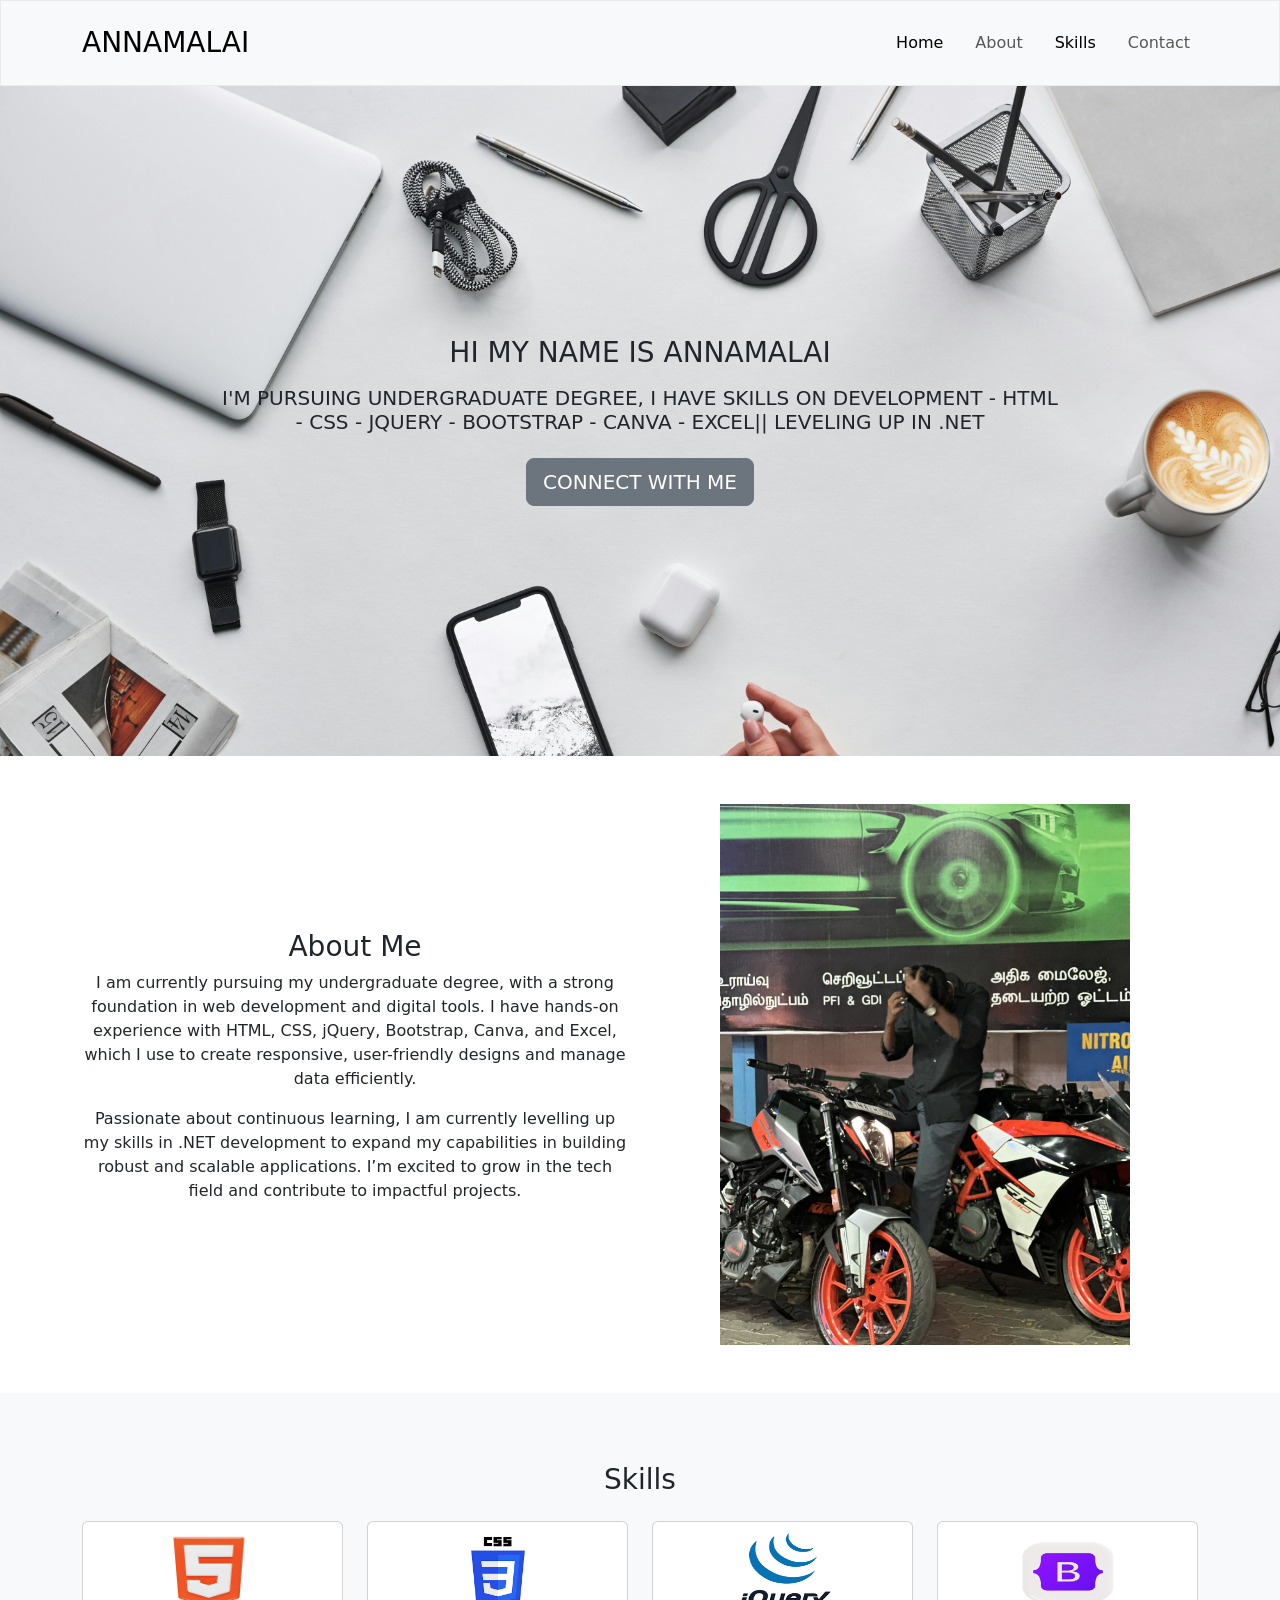
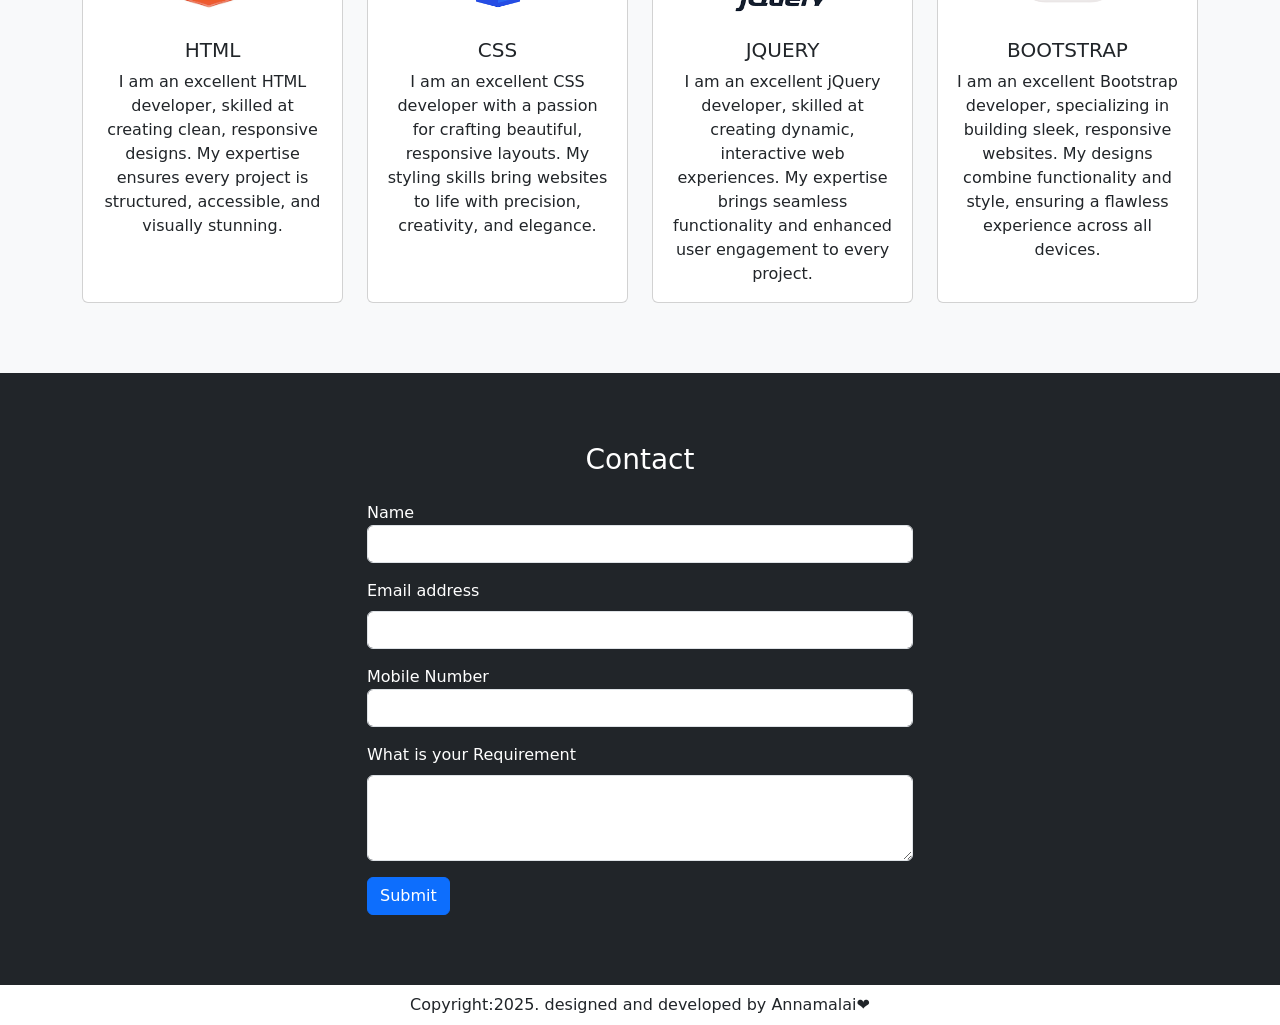
==== index.html @ a0128fda "second commit" ====
<!DOCTYPE html>
<html lang="en">

<head>
    <meta charset="UTF-8">
    <meta name="viewport" content="width=device-width, initial-scale=1.0">
    <title>Annamalai'S Portfolio</title>
    <link href="https://cdn.jsdelivr.net/npm/bootstrap@5.3.5/dist/css/bootstrap.min.css" rel="stylesheet"
        integrity="sha384-SgOJa3DmI69IUzQ2PVdRZhwQ+dy64/BUtbMJw1MZ8t5HZApcHrRKUc4W0kG879m7" crossorigin="anonymous">
    <link href="/css/styles.css" rel="stylesheet">
</head>

<body>
    <nav class="navbar navbar-expand-lg bg-body-tertiary py-3 border border-light-subtle sticky-top ">
        <div class="container">
            <a class="navbar-brand fs-3">ANNAMALAI</a>
            <button class="navbar-toggler" type="button" data-bs-toggle="collapse"
                data-bs-target="#navbarSupportedContent" aria-controls="navbarSupportedContent" aria-expanded="false"
                aria-label="Toggle navigation">
                <span class="navbar-toggler-icon"></span>
            </button>
            <div class="collapse navbar-collapse" id="navbarSupportedContent">
                <ul class="navbar-nav ms-auto mb-2 mb-lg-0 gap-3">
                    <li class="nav-item">
                        <a class="nav-link active" aria-current="page" href="#home">Home</a>
                    </li>
                    <li class="nav-item">
                        <a class="nav-link" href="#about">About</a>
                    </li>
                    <li class="nav-item">
                        <a class="nav-link active" aria-current="page" href="#skills">Skills</a>
                    </li>
                    <li class="nav-item">
                        <a class="nav-link" href="#contact">Contact</a>
                    </li>
                </ul>
            </div>
        </div>
    </nav>
    <section id="home" class=" banner text-center text-uppercase">
        <div class="container">
            <div class="row">
                <div class="col-md-12">
                    <div class="w-75 m-auto">
                        <h1 class="pb-2 fs-3">hi my name is annamalai</h1>
                        <h4 class="pb-3 fs-5"> i'm pursuing undergraduate degree, i have
                            skills on Development - Html - Css - jQuery - Bootstrap - canva - excel|| Leveling
                            up in .net</h4>
                        <a href="https://www.linkedin.com/in/annamalai-rm-b242ab270/" target="_blank"
                            class=" btn btn-secondary btn-lg">Connect With Me</a>
                    </div>
                </div>
            </div>
        </div>
    </section>
    <section id="about" class="py-5">
        <div class="container text-center">
            <div class="row align-items-center">
                <div class="col-md-6">
                    <h3>About Me</h3>
                    <p>I am currently pursuing my undergraduate degree, with a strong foundation in web development and
                        digital tools. I have hands-on experience with HTML, CSS, jQuery, Bootstrap, Canva, and Excel,
                        which I use to create responsive, user-friendly designs and manage data efficiently.</p>

                    <p>Passionate about continuous learning, I am currently levelling up my skills in .NET development
                        to expand my capabilities in building robust and scalable applications. I’m excited to grow in
                        the tech field and contribute to impactful projects.</p>
                </div>
                <div class="col-md-6">
                    <img src="/images/WhatsApp Image 2025-04-30 at 19.03.14 copy 2.jpeg" alt="image" class="image-fluid w-75 h-75">
                </div>
            </div>
        </div>
    </section>
    <section class="bg-body-tertiary secbody" id="skills">
        <div class="container">
            <div class="row">
                <div class="col-md-12 pb-3 ">
                    <h3 class=" text-center">Skills</h3>
                </div>
            </div>
            <div class="row">
                <div class="col-md-3">
                    <div class="card text-center w-100 h-100 ">
                        <img src="/images/html-icon-3d-rendering-illustration-vector copy.jpg"
                            class="card-img-top imagepadding m-auto" alt="...">
                        <div class="card-body">
                            <h5 class="card-title">HTML</h5>
                            <p class="card-text">I am an excellent HTML developer, skilled at creating clean, responsive
                                designs.
                                My expertise ensures every project is structured, accessible, and visually stunning.</p>
                        </div>
                    </div>
                </div>
                <div class="col-md-3">
                    <div class="card text-center w-100 h-100 ">
                        <img src="/images/images7 copy.png" class="card-img-top imagepadding m-auto" alt="...">
                        <div class="card-body">
                            <h5 class="card-title">CSS</h5>
                            <p class="card-text">I am an excellent CSS developer with a passion for crafting beautiful,
                                responsive layouts.
                                My styling skills bring websites to life with precision, creativity, and elegance.</p>
                        </div>
                    </div>
                </div>
                <div class="col-md-3">
                    <div class="card text-center w-100 h-100 ">
                        <img src="/images/images-3 copy.png" class="card-img-top imagepadding m-auto" alt="...">
                        <div class="card-body">
                            <h5 class="card-title">JQUERY</h5>
                            <p class="card-text">I am an excellent jQuery developer, skilled at creating dynamic,
                                interactive web experiences.
                                My expertise brings seamless functionality and enhanced user engagement to every
                                project.</p>
                        </div>
                    </div>
                </div>
                <div class="col-md-3">
                    <div class="card text-center w-100 h-100 ">
                        <img src="/images/bootstrap-programming-transparent-logo-free-png copy.png"
                            class="card-img-top imagepadding m-auto" alt="...">
                        <div class="card-body">
                            <h5 class="card-title">BOOTSTRAP</h5>
                            <p class="card-text">I am an excellent Bootstrap developer, specializing in building sleek,
                                responsive websites.
                                My designs combine functionality and style, ensuring a flawless experience across all
                                devices.</p>
                        </div>
                    </div>
                </div>
            </div>
        </div>
    </section>
    <section id="contact" class="bg-dark text-white secbody">
        <div class="container">
            <div class="row">
                <div class="col-md-12 pb-3 ">
                    <h3 class=" text-center">Contact</h3>
                </div>
            </div>
            <div class="row justify-content-center">
                <div class="col-md-6 ">
                    <form>
                        <div class="mb-3">
                            <label>Name</label>
                            <input type="text" class="form-control" aria-describedby="emailHelp">
                        </div>
                        <div class="mb-3">
                            <label for="exampleInputEmail1" class="form-label">Email address</label>
                            <input type="email" class="form-control" aria-describedby="emailHelp">
                        </div>
                        <div class="mb-3">
                            <label>Mobile Number</label>
                            <input type="number" class="form-control">
                        </div>
                        <div class="mb-3">
                            <label for="exampleFormControlTextarea1" class="form-label">What is your Requirement</label>
                            <textarea class="form-control" rows="3"></textarea>
                        </div>
                        <button type="submit" class=" butt btn btn-primary">Submit</button>
                    </form>
                </div>
            </div>
        </div>
    </section>
    <footer class="py-2">
        <div class="container">
            <div class="row">
                <div class="col-md-12">
                    <p class="text-center mb-0">Copyright:2025. designed and developed by Annamalai❤️</p>
                </div>
            </div>
        </div>
    </footer>
</body>
<script src="https://cdn.jsdelivr.net/npm/bootstrap@5.3.5/dist/js/bootstrap.bundle.min.js"
    integrity="sha384-k6d4wzSIapyDyv1kpU366/PK5hCdSbCRGRCMv+eplOQJWyd1fbcAu9OCUj5zNLiq"
    crossorigin="anonymous"></script>
<script src="https://code.jquery.com/jquery-3.7.1.min.js"
    integrity="sha256-/JqT3SQfawRcv/BIHPThkBvs0OEvtFFmqPF/lYI/Cxo=" crossorigin="anonymous"></script>
<script src="/portfolio/Jquery/port.js"></script>

</html>
---- css/styles.css ----
.banner{
    background-image: url(/images/pexels-fauxels-3183198\ copy.jpg);
    background-size: cover;
    background-repeat: no-repeat;
    padding: 250px 0;
}
.imagepadding{
    width: 150px;
    height: 100px;
}
.secbody{
    padding: 70px 0;
}
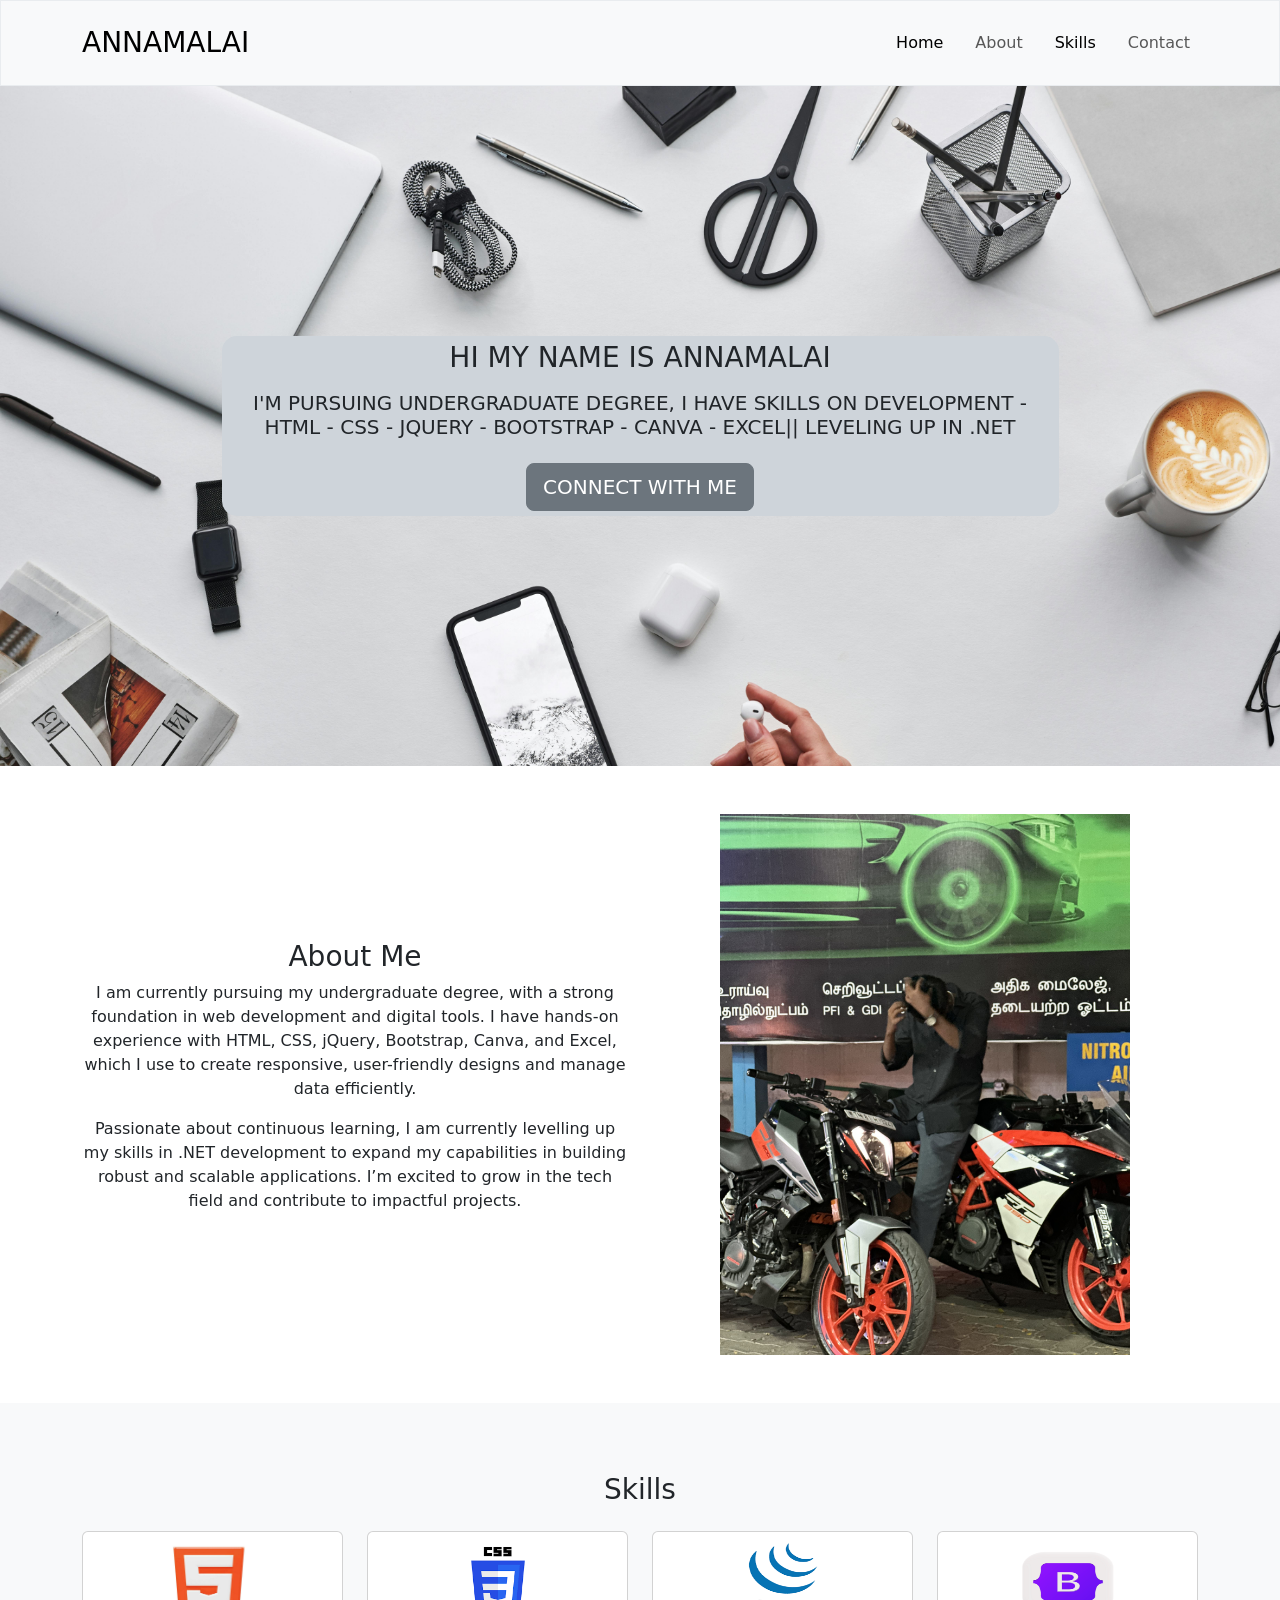
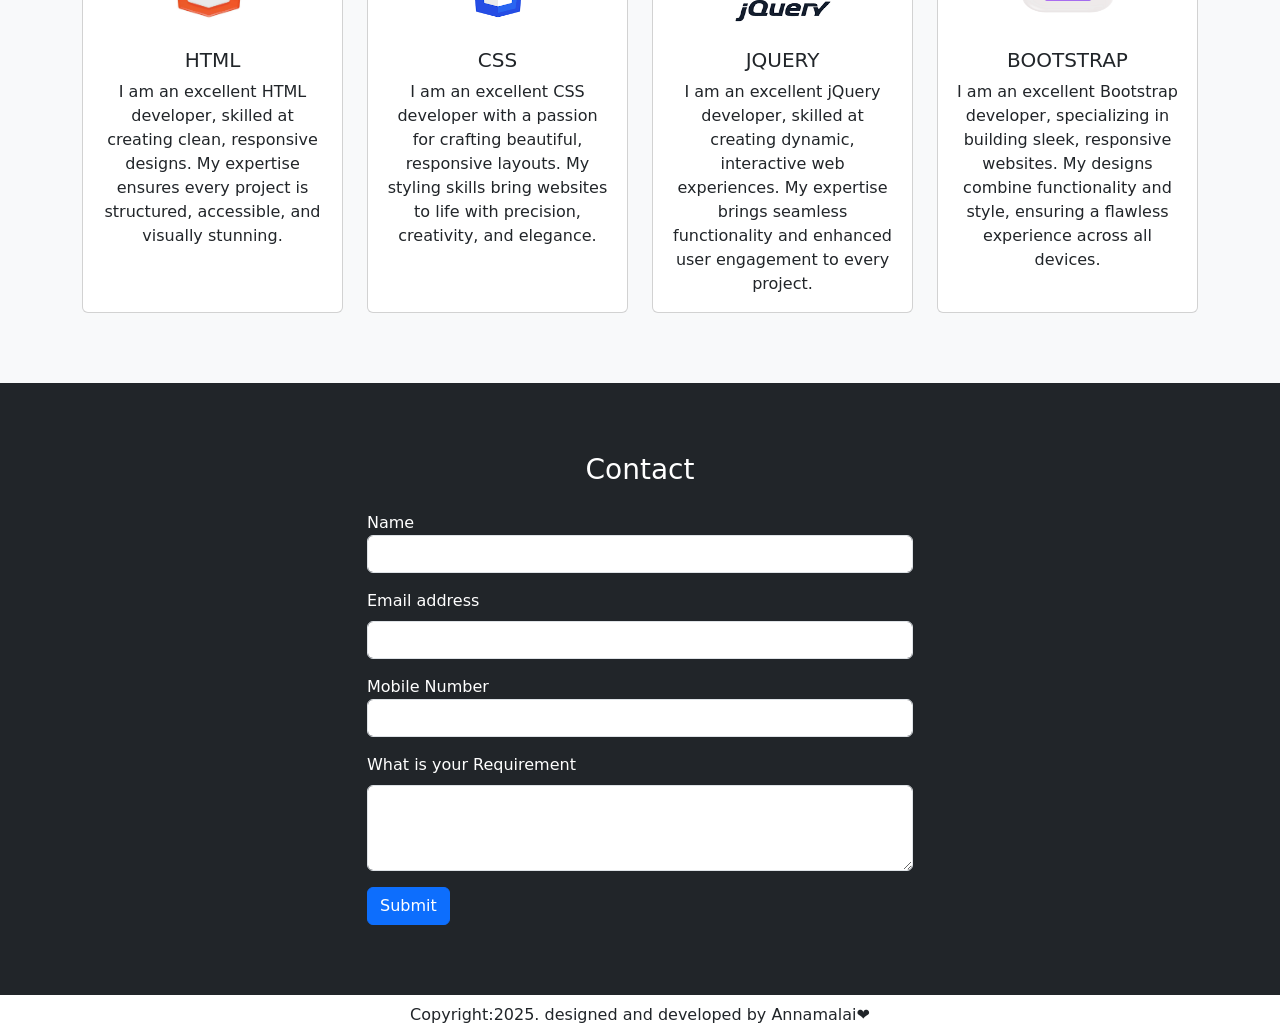
==== commit 8412349c: "fifth commit" ====
--- a/index.html
+++ b/index.html
@@ -7,7 +7,7 @@
     <title>Annamalai'S Portfolio</title>
     <link href="https://cdn.jsdelivr.net/npm/bootstrap@5.3.5/dist/css/bootstrap.min.css" rel="stylesheet"
         integrity="sha384-SgOJa3DmI69IUzQ2PVdRZhwQ+dy64/BUtbMJw1MZ8t5HZApcHrRKUc4W0kG879m7" crossorigin="anonymous">
-    <link href="/css/styles.css" rel="stylesheet">
+    <link href="/styles.css" rel="stylesheet">
 </head>
 
 <body>
@@ -41,7 +41,7 @@
         <div class="container">
             <div class="row">
                 <div class="col-md-12">
-                    <div class="w-75 m-auto">
+                    <div class="w-75 m-auto bg-dark-subtle padna">
                         <h1 class="pb-2 fs-3">hi my name is annamalai</h1>
                         <h4 class="pb-3 fs-5"> i'm pursuing undergraduate degree, i have
                             skills on Development - Html - Css - jQuery - Bootstrap - canva - excel|| Leveling
--- a/styles.css
+++ b/styles.css
@@ -0,0 +1,18 @@
+.banner{
+    background-image: url(/images/pexels-fauxels-3183198\ copy.jpg);
+    background-size: cover;
+    background-repeat: no-repeat;
+    padding: 250px 0;
+}
+.imagepadding{
+    width: 150px;
+    height: 100px;
+}
+.secbody{
+    padding: 70px 0;
+}
+
+.padna{
+    padding: 5px;
+    border-radius: 15px;
+}
